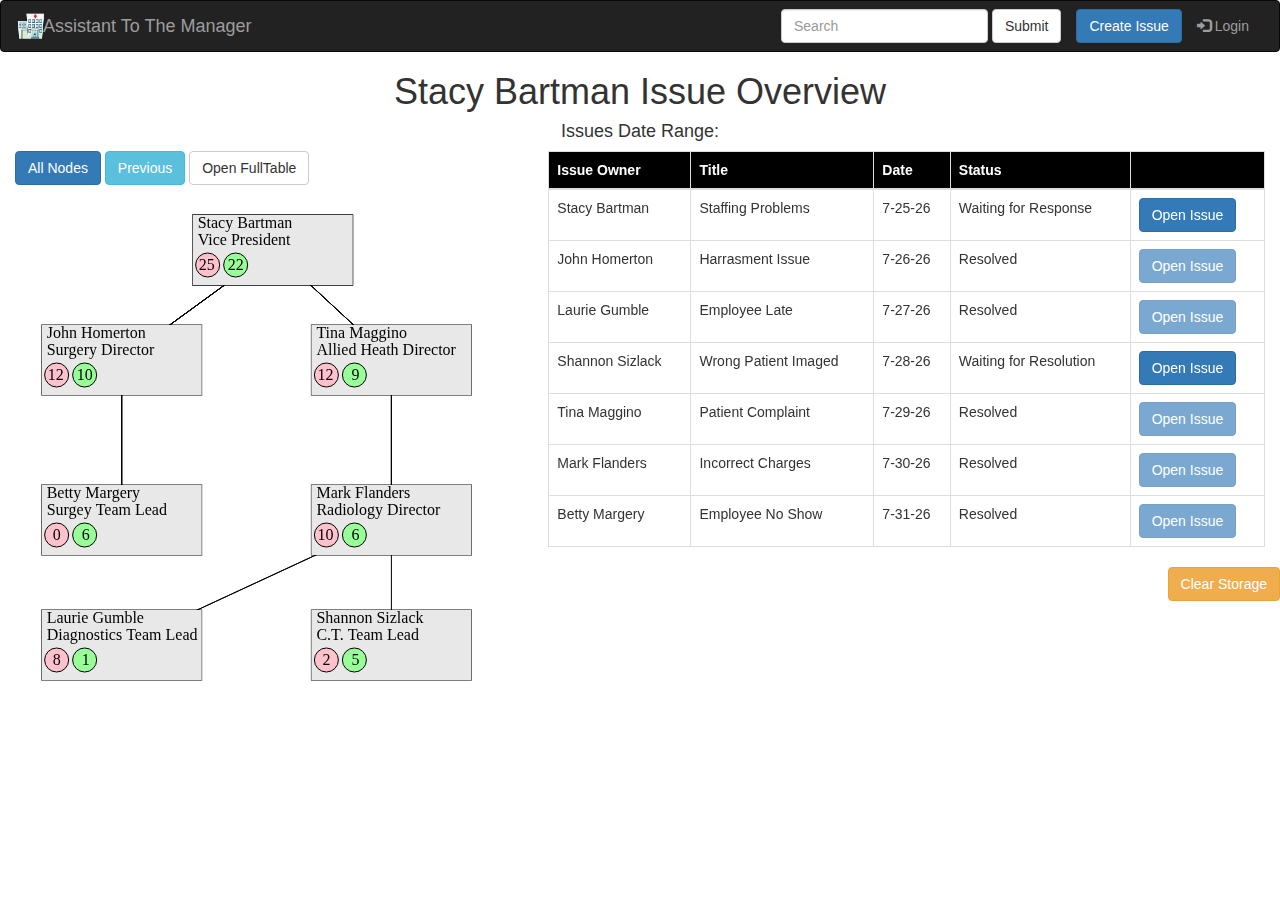
==== index.html @ 125e829d "love papa parse to local" ====
<!DOCTYPE html>
<html>

<head>
    <meta charset="UTF-8">
    <link rel="stylesheet" type="text/css" href="style/main.css?134544">
    <!-- Latest compiled and minified CSS -->
    <link rel="stylesheet" href="https://maxcdn.bootstrapcdn.com/bootstrap/3.4.1/css/bootstrap.min.css">

    <!-- jQuery library -->
    <script src="https://ajax.googleapis.com/ajax/libs/jquery/3.5.1/jquery.min.js"></script>

    <!-- Latest compiled JavaScript -->
    <script src="https://maxcdn.bootstrapcdn.com/bootstrap/3.4.1/js/bootstrap.min.js"></script>

    <script src="libs/papaparse.min.js"></script>

    <link rel="stylesheet" type="text/css" href="https://cdn.datatables.net/1.10.21/css/jquery.dataTables.css">
  
    <script type="text/javascript" charset="utf8" src="https://cdn.datatables.net/1.10.21/js/jquery.dataTables.js"></script>

    <title>Assistant To The Manager</title>
    <link rel="shortcut icon" href="favicon.ico" />
    <meta name="viewport" content="width=device-width, initial-scale=1">
</head>

<body>

    <nav class="navbar navbar-inverse">
        <div class="container-fluid">
            <div class="navbar-header">
                <button type="button" class="navbar-toggle collapsed" data-toggle="collapse"
                    data-target="#bs-example-navbar-collapse-1" aria-expanded="false">
                    <span class="sr-only">Toggle navigation</span>
                    <span class="icon-bar"></span>
                    <span class="icon-bar"></span>
                    <span class="icon-bar"></span>
                </button>
                <a class="navbar-brand padding-right-reduced" id="padding-top-ten" href="index.html"><img height="30" width="30" src="assets/hospital.png"/></a>
                <a class="navbar-brand padding-left-reduced" href="index.html">Assistant To The Manager</a>
            </div>
            <!-- Collect the nav links, forms, and other content for toggling -->
            <div class="collapse navbar-collapse" id="bs-example-navbar-collapse-1">
                <ul class="nav navbar-nav navbar-right">
                    <li><a href="createIssue.html" class="zero-padding"><button
                                class="btn btn-primary navbar-btn">Create
                                Issue</button></a>
                    </li>
                    <li><a href="#"><span class="glyphicon glyphicon-log-in"></span> Login</a></li>
                </ul>
                <form class="navbar-form navbar-right" action="/action_page.php">
                    <div class="form-group">
                        <input type="text" class="form-control" placeholder="Search">
                    </div>
                    <button type="submit" class="btn btn-default">Submit</button>
                </form>
            </div>
        </div>
    </nav>
    <div class="container-fluid">
        <div class="row">
            <div class="col-md-12 text-center">
                <h1 class="zero-top-margin"><span id="title-name">Temp</span> Issue Overview</h1>
                <h4>Issues Date Range: <span id="date-range"></span> </h4>               
            </div>           
        </div>
        <div class="row">
            <div class="col-md-5 col-sm-12 left-half" id="parent">
                <div class=" text-left hidden-sm hidden-xs ">
                    <button class="btn btn-primary" id="home-view">All Nodes</button>
                    <button class="btn btn-info" id="previous-view">Previous</button>
                    <button class="btn btn-default hidden-sm hidden-xs" id="open-issue">Open FullTable</button>
                </div>
                <div class="text-center hidden-md hidden-lg hidden-xl">
                    <button class="btn btn-primary" id="home-view">All Nodes</button>
                    <button class="btn btn-info" id="previous-view">Previous</button>
                    
                </div>
                <Canvas id="myCanvas"></Canvas>
            </div>
            <div class=" col-md-7 hidden-xs">
                <table  id="myTable" class="table table-sm table-bordered table-responsive">
                    <thead class="theader-background-black white-text">
                        <tr>
                            <th>Issue Owner</th>
                            <th>Title</th>
                            <th>Date</th>
                            <th>Status</th>
                            <th></th>
                        </tr>
                    </thead>
                    <tbody id='table-data'>
                    </tbody>
                </table>
            </div>
            <div class="col-sm-12 hidden-sm hidden-md hidden-lg hidden-xl">
                <h2 class="text-center zero-top-margin">Issues</h2>
                <div id="panel-holder-div"></div>
        </div>
        <footer class="text-right">
            <button class="btn btn-warning" id="clear-storage">Clear Storage</button>
        </footer>
    </div>

    <script src="javascript/main.js?1356544"></script>
</body>

</html>
---- style/main.css ----
.left-half{  
   /* border: 1px solid pink; */
   height: 600px;  
   overflow-x:hidden;
   overflow-y:hidden;
    width:100%;
   /* You may also want to try adding:*/
    margin: 0;
    padding: 0;
   /* background-color: royalblue;*/
}

.theader-background-primary{
   background-color: #428BCA;
}

.theader-background-black{
   background-color: black;
}

.white-text{
   color: white;
}

.zero-padding{
   padding: 0 !important;
}

.zero-top-margin{
   margin-top: 0 !important;
}

.leader-checkbox{
   margin-right: 8px !important;
   vertical-align: top !important;
}

.less-margin-bottom{
   margin-bottom: 0px;
}

.padding-right-reduced{
   padding-right: 6px !important;
}

.padding-left-reduced{
   padding-left: 6px !important;
}

#padding-top-ten{
   padding-top: 10px;
}

.not-bold{
   font-weight: 300;
}

.more-margin-top{
   margin-top: 6px;
}

.more-more-margin-top{
   margin-top: 12px;
}

/*Main Form Styling*/
.main-form{
   border: 1px solid black;
   padding: 24px;
   border-radius: 12px;
   background-color: #E9ECEF;
   margin-bottom: 24px;
}

/*history elements*/
.history-element{
   margin-bottom: 18px;
}

.history-paragraph{
   border: 1px solid black;
   border-radius: 6px;
   background-color: white;;
   margin-bottom: 6px;
   padding: 12px;
}
/*panels*/
.my-panel-label{
   margin-left: 14px;
   font-size: 18px;
   min-width: 100px;
   font-weight: bold !important;
   display: inline-block;
}

.panel-content{
   font-size: 18px;
}
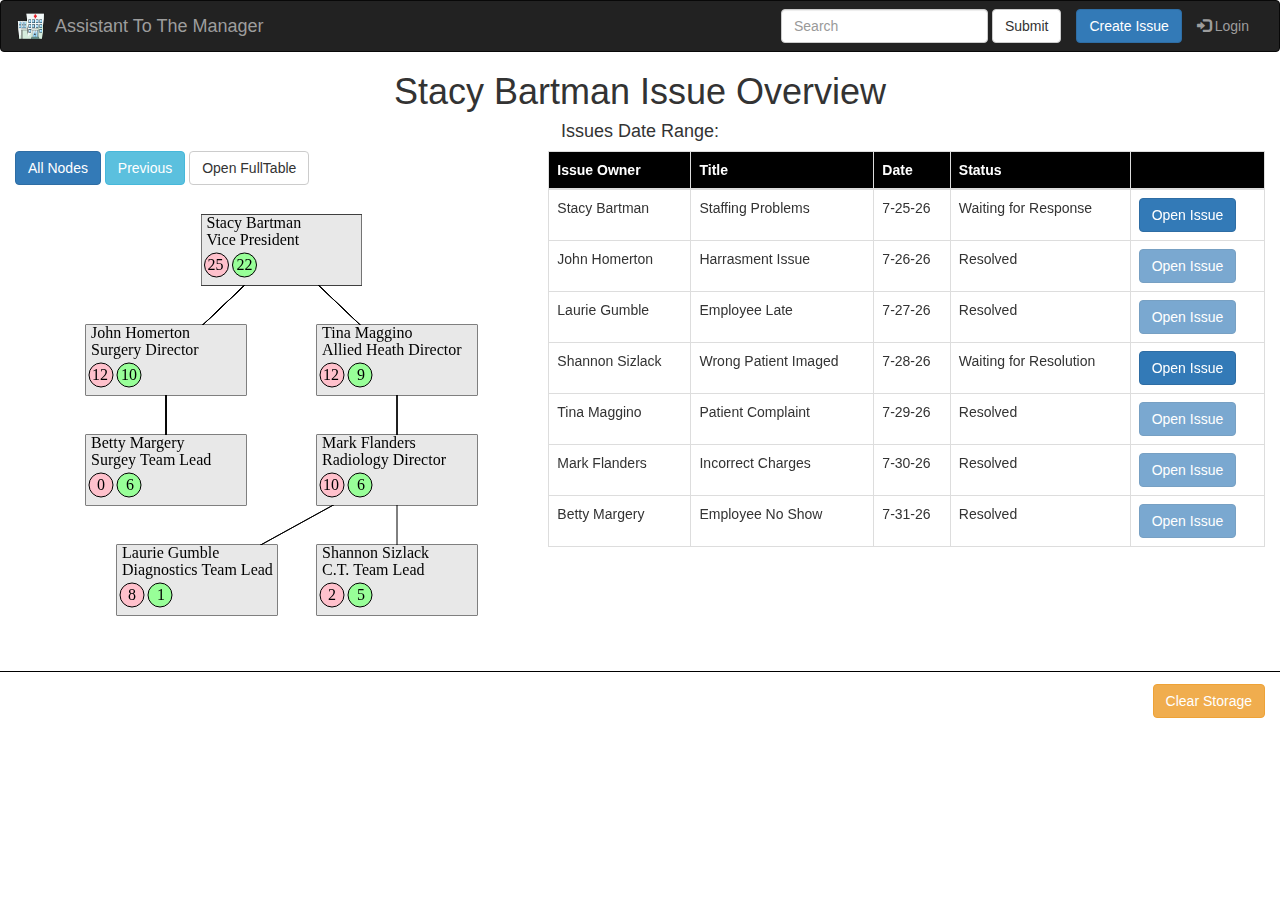
==== commit 7491cab1: "better touch and layout" ====
--- a/index.html
+++ b/index.html
@@ -3,7 +3,7 @@
 
 <head>
     <meta charset="UTF-8">
-    <link rel="stylesheet" type="text/css" href="style/main.css?134544">
+    <link rel="stylesheet" type="text/css" href="style/main.css?13454">
     <!-- Latest compiled and minified CSS -->
     <link rel="stylesheet" href="https://maxcdn.bootstrapcdn.com/bootstrap/3.4.1/css/bootstrap.min.css">
 
@@ -16,8 +16,9 @@
     <script src="libs/papaparse.min.js"></script>
 
     <link rel="stylesheet" type="text/css" href="https://cdn.datatables.net/1.10.21/css/jquery.dataTables.css">
-  
-    <script type="text/javascript" charset="utf8" src="https://cdn.datatables.net/1.10.21/js/jquery.dataTables.js"></script>
+
+    <script type="text/javascript" charset="utf8"
+        src="https://cdn.datatables.net/1.10.21/js/jquery.dataTables.js"></script>
 
     <title>Assistant To The Manager</title>
     <link rel="shortcut icon" href="favicon.ico" />
@@ -36,7 +37,8 @@
                     <span class="icon-bar"></span>
                     <span class="icon-bar"></span>
                 </button>
-                <a class="navbar-brand padding-right-reduced" id="padding-top-ten" href="index.html"><img height="30" width="30" src="assets/hospital.png"/></a>
+                <a class="navbar-brand padding-right-reduced" id="padding-top-ten" href="index.html"><img height="30"
+                        width="30" src="assets/hospital.png" /></a>
                 <a class="navbar-brand padding-left-reduced" href="index.html">Assistant To The Manager</a>
             </div>
             <!-- Collect the nav links, forms, and other content for toggling -->
@@ -61,25 +63,25 @@
         <div class="row">
             <div class="col-md-12 text-center">
                 <h1 class="zero-top-margin"><span id="title-name">Temp</span> Issue Overview</h1>
-                <h4>Issues Date Range: <span id="date-range"></span> </h4>               
-            </div>           
+                <h4>Issues Date Range: <span id="date-range"></span> </h4>
+            </div>
         </div>
         <div class="row">
             <div class="col-md-5 col-sm-12 left-half" id="parent">
-                <div class=" text-left hidden-sm hidden-xs ">
+                <div class="text-left ">
                     <button class="btn btn-primary" id="home-view">All Nodes</button>
                     <button class="btn btn-info" id="previous-view">Previous</button>
                     <button class="btn btn-default hidden-sm hidden-xs" id="open-issue">Open FullTable</button>
                 </div>
-                <div class="text-center hidden-md hidden-lg hidden-xl">
-                    <button class="btn btn-primary" id="home-view">All Nodes</button>
-                    <button class="btn btn-info" id="previous-view">Previous</button>
-                    
-                </div>
+                <!-- <div class="text-center hidden-md hidden-lg hidden-xl">
+                    <button class="btn btn-primary" id="home-view-2">All Nodes</button>
+                    <button class="btn btn-info" id="previous-view-2">Previous</button>
+
+                </div> -->
                 <Canvas id="myCanvas"></Canvas>
             </div>
             <div class=" col-md-7 hidden-xs">
-                <table  id="myTable" class="table table-sm table-bordered table-responsive">
+                <table id="myTable" class="table table-sm table-bordered table-responsive">
                     <thead class="theader-background-black white-text">
                         <tr>
                             <th>Issue Owner</th>
@@ -96,13 +98,15 @@
             <div class="col-sm-12 hidden-sm hidden-md hidden-lg hidden-xl">
                 <h2 class="text-center zero-top-margin">Issues</h2>
                 <div id="panel-holder-div"></div>
+            </div>
+          
         </div>
-        <footer class="text-right">
-            <button class="btn btn-warning" id="clear-storage">Clear Storage</button>
-        </footer>
-    </div>
-
-    <script src="javascript/main.js?1356544"></script>
+        <div class="row">
+            <div class="col-sm-12 col-lg-12 text-right footer-div">
+                    <button class="btn btn-warning" id="clear-storage">Clear Storage</button>
+            </div>
+        </div>
+        <script src="javascript/main.js?1356544"></script>
 </body>
 
 </html>--- a/style/main.css
+++ b/style/main.css
@@ -1,6 +1,6 @@
 .left-half{  
    /* border: 1px solid pink; */
-   height: 600px;  
+   height: 520px;   
    overflow-x:hidden;
    overflow-y:hidden;
     width:100%;
@@ -40,11 +40,11 @@
 }
 
 .padding-right-reduced{
-   padding-right: 6px !important;
+   padding-right: 12px !important;
 }
 
 .padding-left-reduced{
-   padding-left: 6px !important;
+   padding-left: 12px !important;
 }
 
 #padding-top-ten{
@@ -61,6 +61,11 @@
 
 .more-more-margin-top{
    margin-top: 12px;
+}
+
+.footer-div{
+   border-top: 1px solid black;
+   padding: 12px;
 }
 
 /*Main Form Styling*/
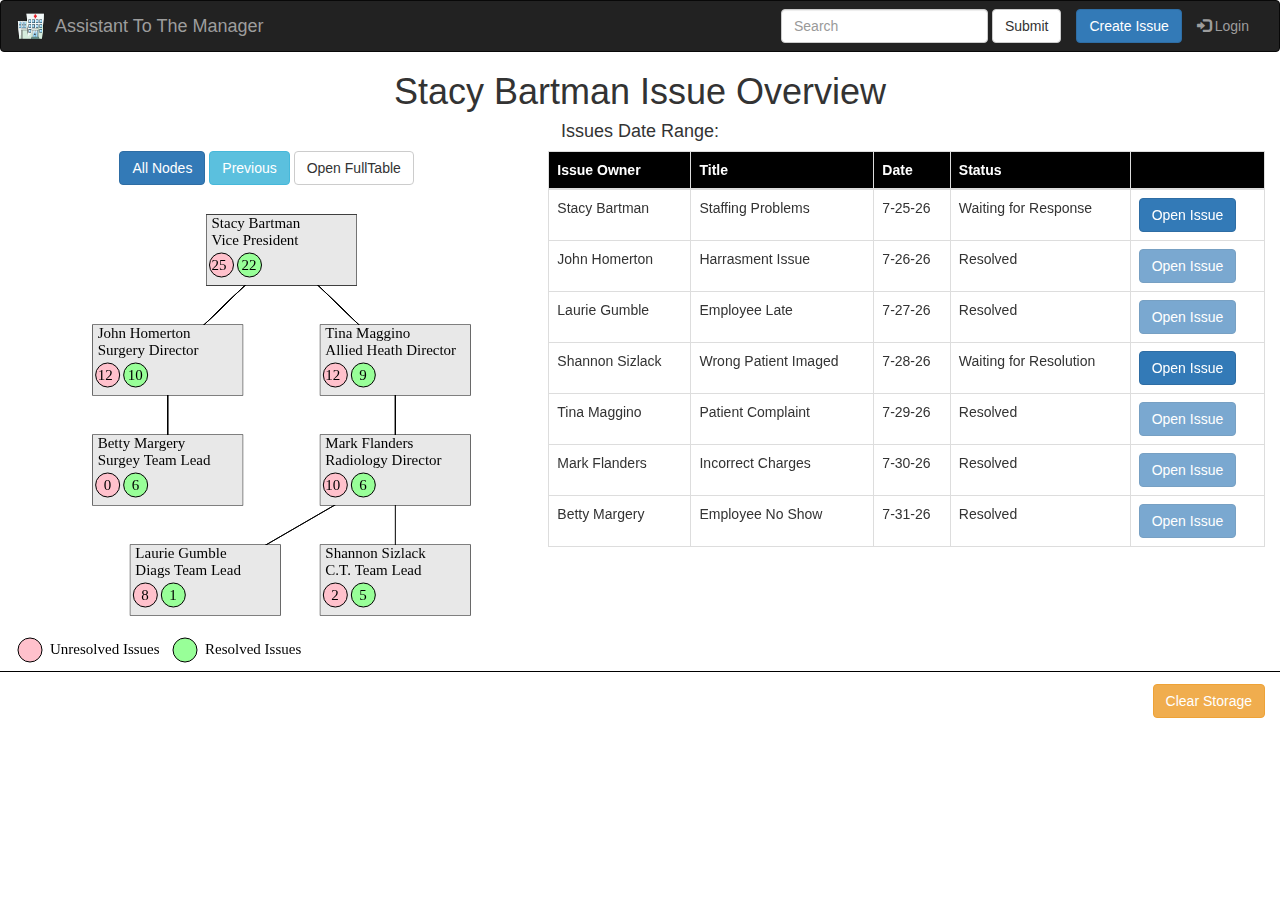
==== commit 9af78768: "changes to mobile" ====
--- a/index.html
+++ b/index.html
@@ -68,7 +68,7 @@
         </div>
         <div class="row">
             <div class="col-md-5 col-sm-12 left-half" id="parent">
-                <div class="text-left ">
+                <div class="text-md-left text-center">
                     <button class="btn btn-primary" id="home-view">All Nodes</button>
                     <button class="btn btn-info" id="previous-view">Previous</button>
                     <button class="btn btn-default hidden-sm hidden-xs" id="open-issue">Open FullTable</button>
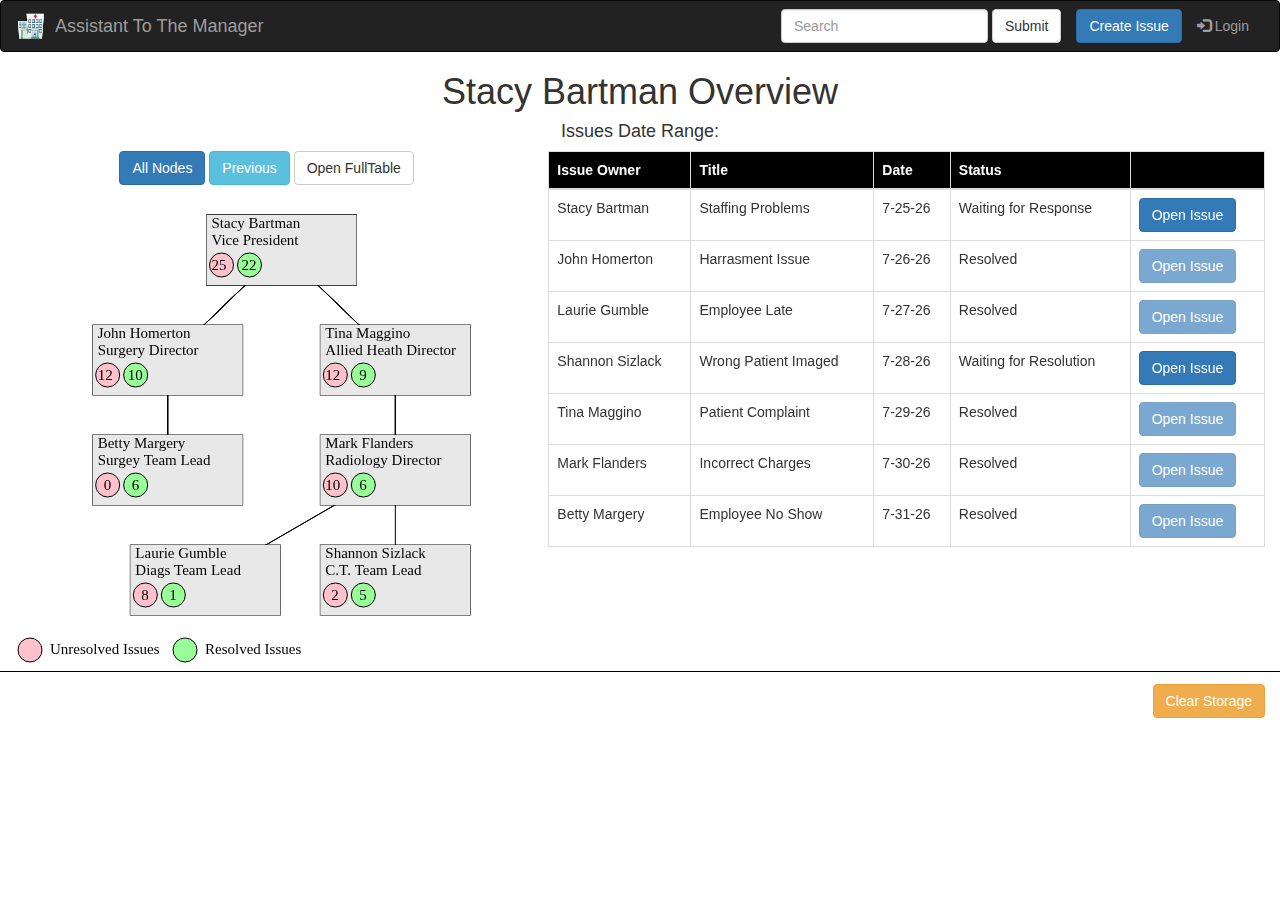
==== commit 48263f0e: "change button click of mobile" ====
--- a/index.html
+++ b/index.html
@@ -27,7 +27,7 @@
 
 <body>
 
-    <nav class="navbar navbar-inverse">
+    <nav class="navbar navbar-inverse" id="navbar-main">
         <div class="container-fluid">
             <div class="navbar-header">
                 <button type="button" class="navbar-toggle collapsed" data-toggle="collapse"
@@ -61,8 +61,8 @@
     </nav>
     <div class="container-fluid">
         <div class="row">
-            <div class="col-md-12 text-center">
-                <h1 class="zero-top-margin"><span id="title-name">Temp</span> Issue Overview</h1>
+            <div class="col-md-12 text-center" id="text-holder">
+                <h1 class="zero-top-margin"><span id="title-name">Temp</span> Overview</h1>
                 <h4>Issues Date Range: <span id="date-range"></span> </h4>
             </div>
         </div>
@@ -80,7 +80,7 @@
                 </div> -->
                 <Canvas id="myCanvas"></Canvas>
             </div>
-            <div class=" col-md-7 hidden-xs">
+            <div class="col-md-7 hidden-xs">
                 <table id="myTable" class="table table-sm table-bordered table-responsive">
                     <thead class="theader-background-black white-text">
                         <tr>
--- a/style/main.css
+++ b/style/main.css
@@ -36,7 +36,19 @@
 }
 
 .less-margin-bottom{
-   margin-bottom: 0px;
+   margin-bottom: 0px !important;
+}
+
+.less-margin-top{
+   margin-top: 0px;
+}
+
+.tiny-margin-top{
+   margin-top: 6px !important;
+}
+
+.no-margin{
+   margin: 0 !important;
 }
 
 .padding-right-reduced{
@@ -52,7 +64,7 @@
 }
 
 .not-bold{
-   font-weight: 300;
+   font-weight: 300 !important;
 }
 
 .more-margin-top{
@@ -61,6 +73,10 @@
 
 .more-more-margin-top{
    margin-top: 12px;
+}
+
+.margin-left{
+   margin-left: 16px;;
 }
 
 .footer-div{
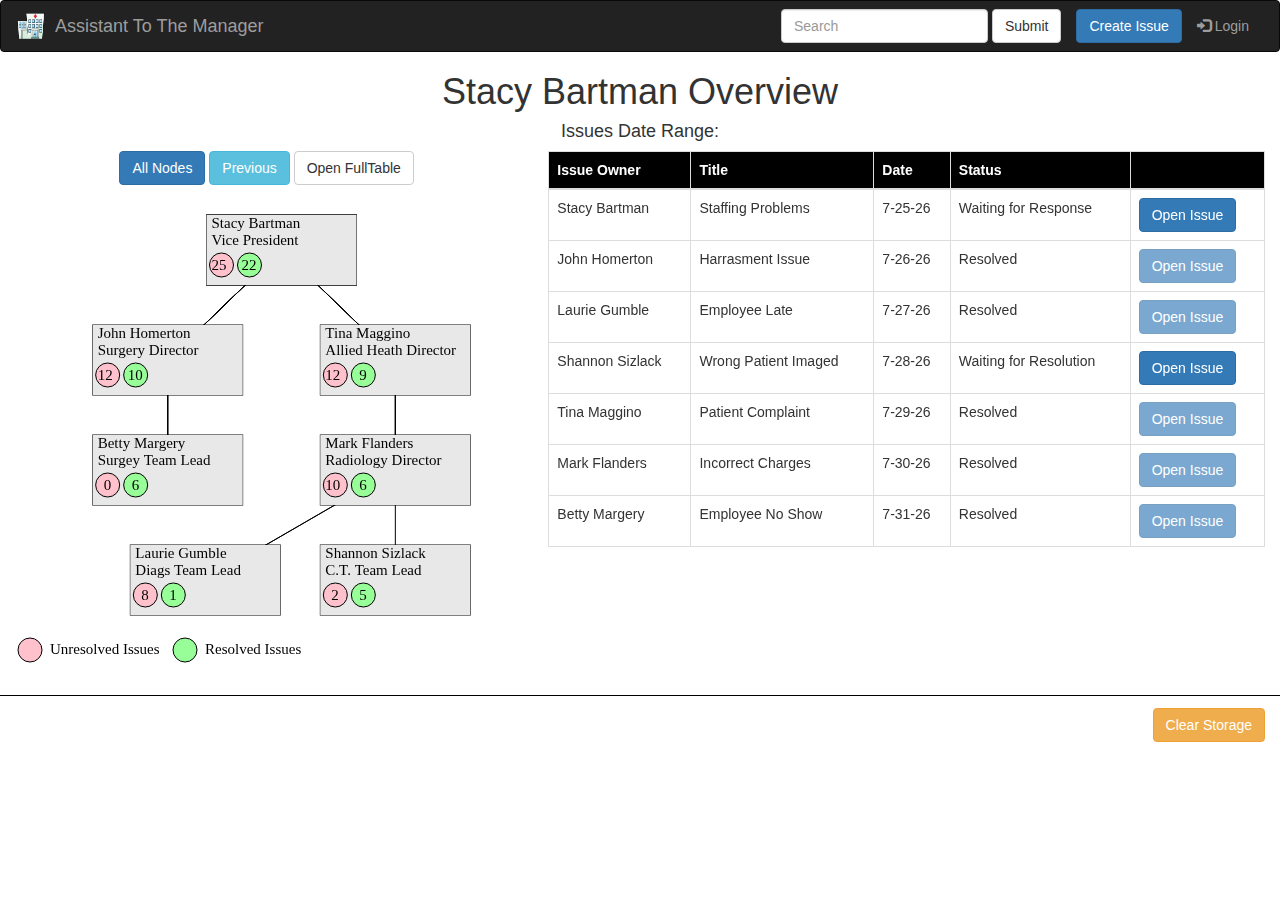
==== commit b5e42807: "fix medium screen clicks" ====
--- a/index.html
+++ b/index.html
@@ -3,7 +3,7 @@
 
 <head>
     <meta charset="UTF-8">
-    <link rel="stylesheet" type="text/css" href="style/main.css?13454">
+    <link rel="stylesheet" type="text/css" href="style/main.css?1344454">
     <!-- Latest compiled and minified CSS -->
     <link rel="stylesheet" href="https://maxcdn.bootstrapcdn.com/bootstrap/3.4.1/css/bootstrap.min.css">
 
@@ -61,26 +61,21 @@
     </nav>
     <div class="container-fluid">
         <div class="row">
-            <div class="col-md-12 text-center" id="text-holder">
+            <div class="col-md-12 col-sm-12 col-lg-12 col-xs-12 text-center" id="text-holder">
                 <h1 class="zero-top-margin"><span id="title-name">Temp</span> Overview</h1>
                 <h4>Issues Date Range: <span id="date-range"></span> </h4>
             </div>
         </div>
         <div class="row">
-            <div class="col-md-5 col-sm-12 left-half" id="parent">
+            <div class="col-md-5 col-sm-12 col-lg-5 left-half" id="parent">
                 <div class="text-md-left text-center">
                     <button class="btn btn-primary" id="home-view">All Nodes</button>
                     <button class="btn btn-info" id="previous-view">Previous</button>
                     <button class="btn btn-default hidden-sm hidden-xs" id="open-issue">Open FullTable</button>
                 </div>
-                <!-- <div class="text-center hidden-md hidden-lg hidden-xl">
-                    <button class="btn btn-primary" id="home-view-2">All Nodes</button>
-                    <button class="btn btn-info" id="previous-view-2">Previous</button>
-
-                </div> -->
                 <Canvas id="myCanvas"></Canvas>
             </div>
-            <div class="col-md-7 hidden-xs">
+            <div class="col-md-7 col-sm-12 col-lg-7 hidden-xs">
                 <table id="myTable" class="table table-sm table-bordered table-responsive">
                     <thead class="theader-background-black white-text">
                         <tr>
@@ -95,15 +90,14 @@
                     </tbody>
                 </table>
             </div>
-            <div class="col-sm-12 hidden-sm hidden-md hidden-lg hidden-xl">
+            <div class="col-sm-12  hidden-sm hidden-md hidden-lg hidden-xl">
                 <h2 class="text-center zero-top-margin">Issues</h2>
                 <div id="panel-holder-div"></div>
             </div>
-          
         </div>
         <div class="row">
             <div class="col-sm-12 col-lg-12 text-right footer-div">
-                    <button class="btn btn-warning" id="clear-storage">Clear Storage</button>
+                <button class="btn btn-warning" id="clear-storage">Clear Storage</button>
             </div>
         </div>
         <script src="javascript/main.js?1356544"></script>
--- a/style/main.css
+++ b/style/main.css
@@ -3,11 +3,10 @@
    height: 520px;   
    overflow-x:hidden;
    overflow-y:hidden;
-    width:100%;
-   /* You may also want to try adding:*/
-    margin: 0;
-    padding: 0;
-   /* background-color: royalblue;*/
+   width:100%;
+   margin: 0;
+   padding: 0;
+   margin-bottom: 24px;
 }
 
 .theader-background-primary{
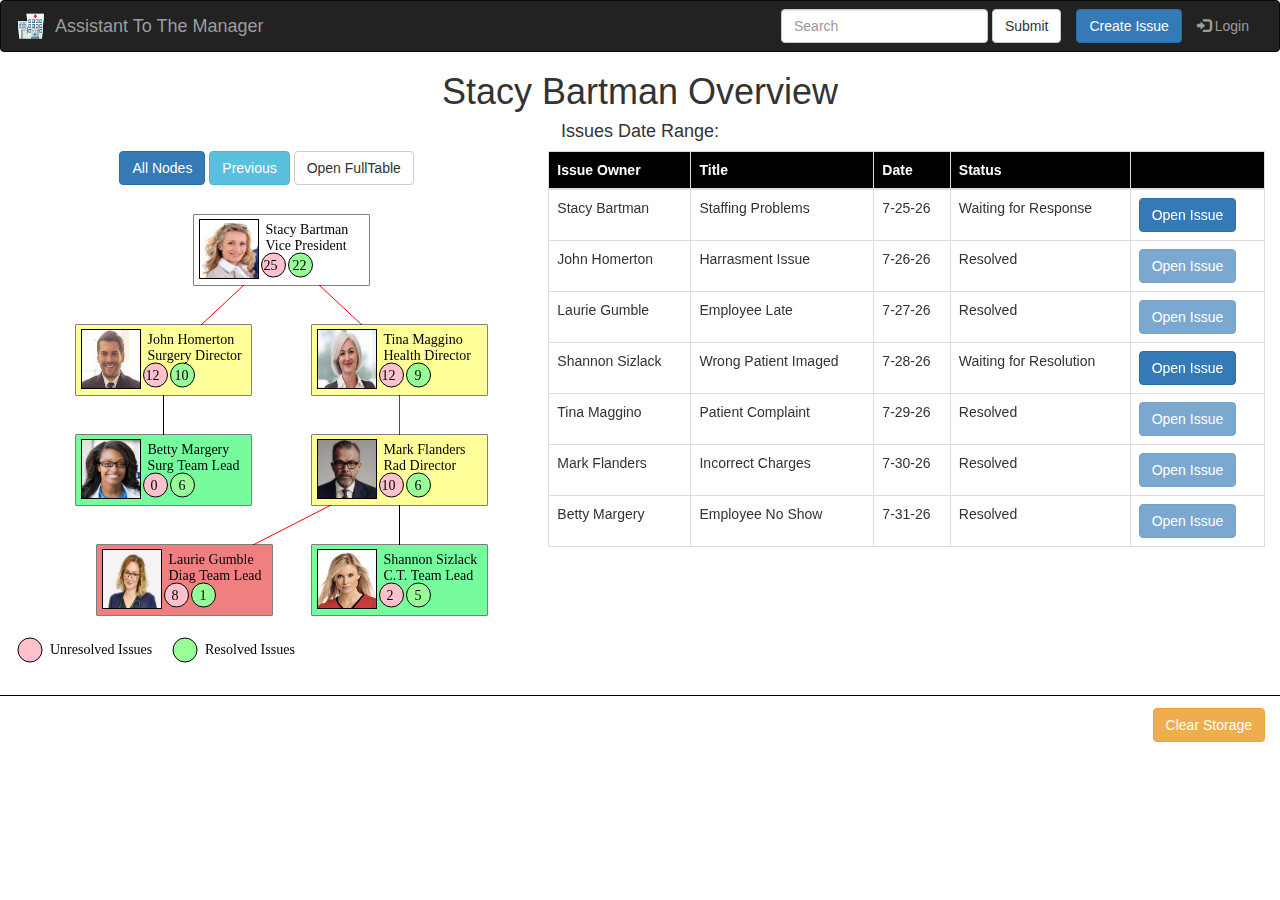
==== commit c492b24f: "added images" ====
--- a/index.html
+++ b/index.html
@@ -3,7 +3,7 @@
 
 <head>
     <meta charset="UTF-8">
-    <link rel="stylesheet" type="text/css" href="style/main.css?1344454">
+    <link rel="stylesheet" type="text/css" href="style/main.css?144344454">
     <!-- Latest compiled and minified CSS -->
     <link rel="stylesheet" href="https://maxcdn.bootstrapcdn.com/bootstrap/3.4.1/css/bootstrap.min.css">
 
@@ -73,6 +73,7 @@
                     <button class="btn btn-info" id="previous-view">Previous</button>
                     <button class="btn btn-default hidden-sm hidden-xs" id="open-issue">Open FullTable</button>
                 </div>
+                <span id="image-span"></span>
                 <Canvas id="myCanvas"></Canvas>
             </div>
             <div class="col-md-7 col-sm-12 col-lg-7 hidden-xs">
--- a/style/main.css
+++ b/style/main.css
@@ -7,6 +7,11 @@
    margin: 0;
    padding: 0;
    margin-bottom: 24px;
+   position: relative;
+}
+
+#parent{
+   position: relative;
 }
 
 .theader-background-primary{
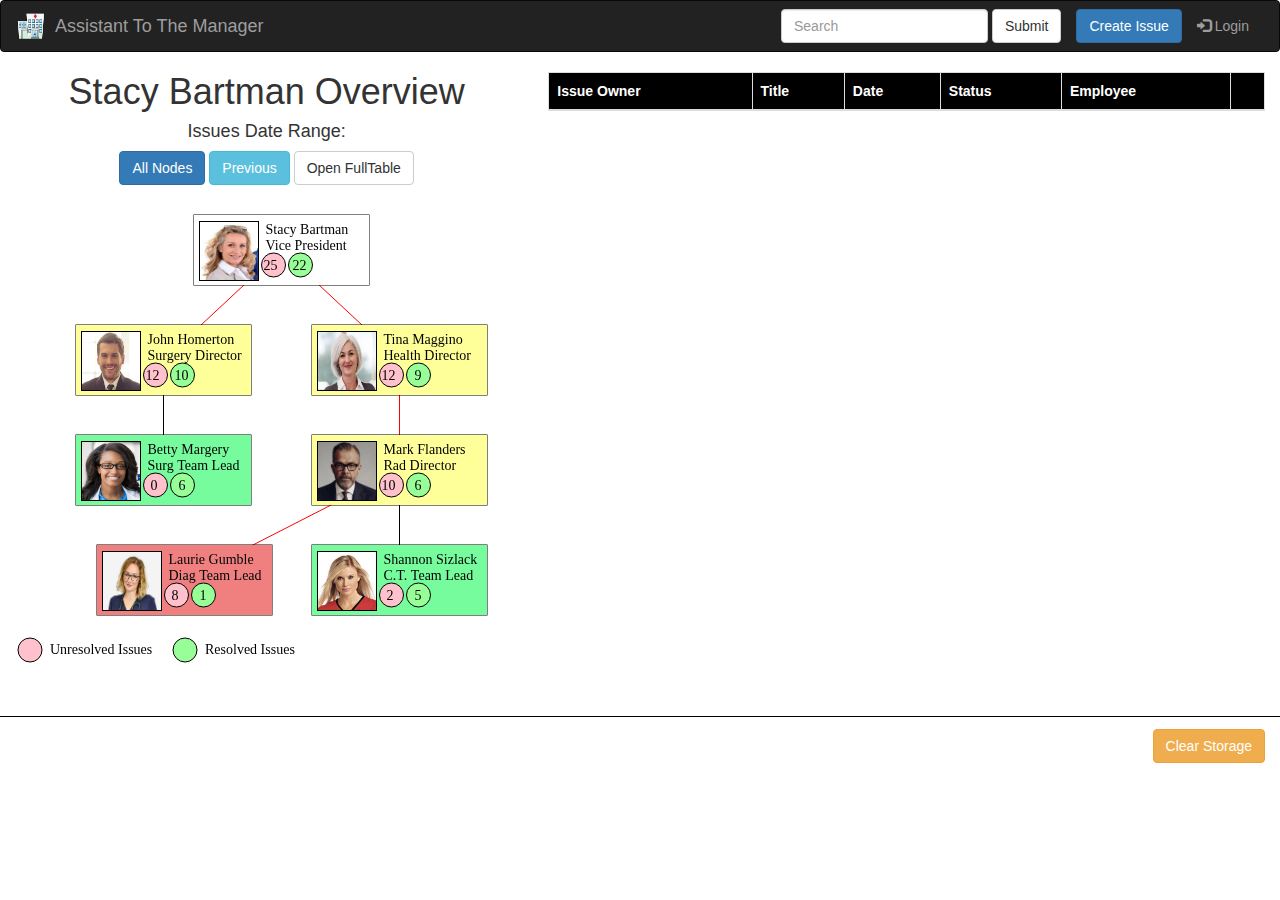
==== commit a8c412f3: "complete the issues" ====
--- a/index.html
+++ b/index.html
@@ -3,7 +3,7 @@
 
 <head>
     <meta charset="UTF-8">
-    <link rel="stylesheet" type="text/css" href="style/main.css?144344454">
+    <link rel="stylesheet" type="text/css" href="style/main.css?1443555454">
     <!-- Latest compiled and minified CSS -->
     <link rel="stylesheet" href="https://maxcdn.bootstrapcdn.com/bootstrap/3.4.1/css/bootstrap.min.css">
 
@@ -48,7 +48,7 @@
                                 class="btn btn-primary navbar-btn">Create
                                 Issue</button></a>
                     </li>
-                    <li><a href="#"><span class="glyphicon glyphicon-log-in"></span> Login</a></li>
+                    <li><a href="login.html"><span class="glyphicon glyphicon-log-in"></span> Login</a></li>
                 </ul>
                 <form class="navbar-form navbar-right" action="/action_page.php">
                     <div class="form-group">
@@ -59,16 +59,12 @@
             </div>
         </div>
     </nav>
-    <div class="container-fluid">
-        <div class="row">
-            <div class="col-md-12 col-sm-12 col-lg-12 col-xs-12 text-center" id="text-holder">
-                <h1 class="zero-top-margin"><span id="title-name">Temp</span> Overview</h1>
-                <h4>Issues Date Range: <span id="date-range"></span> </h4>
-            </div>
-        </div>
+    <div class="container-fluid">        
         <div class="row">
             <div class="col-md-5 col-sm-12 col-lg-5 left-half" id="parent">
                 <div class="text-md-left text-center">
+                    <h1 class="zero-top-margin"><span id="title-name">Temp</span> Overview</h1>
+                    <h4>Issues Date Range: <span id="date-range"></span> </h4>
                     <button class="btn btn-primary" id="home-view">All Nodes</button>
                     <button class="btn btn-info" id="previous-view">Previous</button>
                     <button class="btn btn-default hidden-sm hidden-xs" id="open-issue">Open FullTable</button>
@@ -84,6 +80,7 @@
                             <th>Title</th>
                             <th>Date</th>
                             <th>Status</th>
+                            <th>Employee</th>
                             <th></th>
                         </tr>
                     </thead>
@@ -102,6 +99,7 @@
             </div>
         </div>
         <script src="javascript/main.js?1356544"></script>
+    </div>
 </body>
 
 </html>--- a/style/main.css
+++ b/style/main.css
@@ -1,6 +1,6 @@
 .left-half{  
    /* border: 1px solid pink; */
-   height: 520px;   
+   height: 620px;   
    overflow-x:hidden;
    overflow-y:hidden;
    width:100%;
@@ -88,6 +88,10 @@
    padding: 12px;
 }
 
+.head-image{
+   border: 1px solid black;
+}
+
 /*Main Form Styling*/
 .main-form{
    border: 1px solid black;
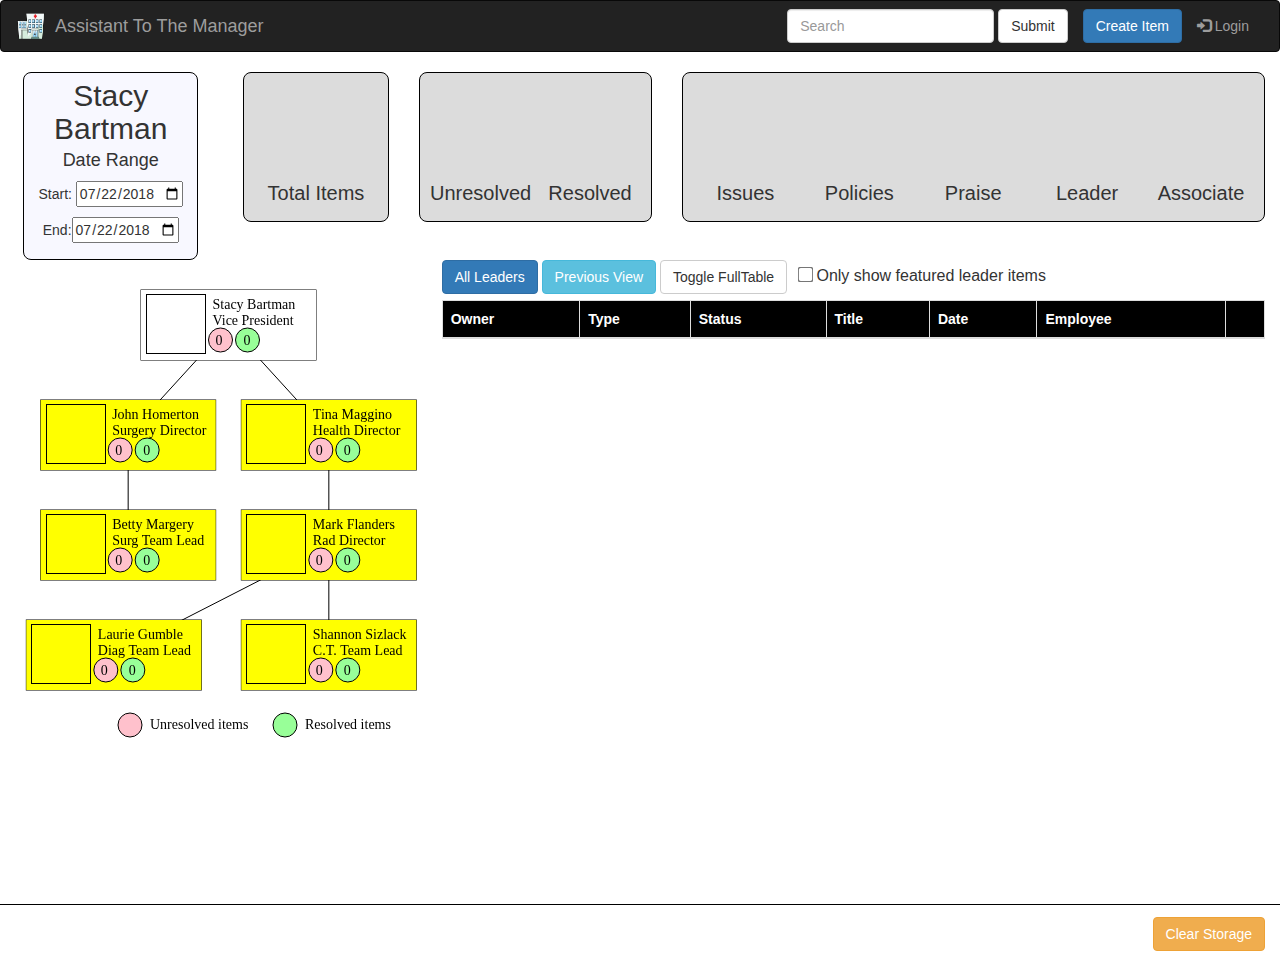
==== commit 5bb1b405: "version 1.1 ready" ====
--- a/index.html
+++ b/index.html
@@ -3,7 +3,7 @@
 
 <head>
     <meta charset="UTF-8">
-    <link rel="stylesheet" type="text/css" href="style/main.css?1443555454">
+    <link rel="stylesheet" type="text/css" href="style/main.css?1465544">
     <!-- Latest compiled and minified CSS -->
     <link rel="stylesheet" href="https://maxcdn.bootstrapcdn.com/bootstrap/3.4.1/css/bootstrap.min.css">
 
@@ -14,6 +14,8 @@
     <script src="https://maxcdn.bootstrapcdn.com/bootstrap/3.4.1/js/bootstrap.min.js"></script>
 
     <script src="libs/papaparse.min.js"></script>
+
+    <script src="libs/progressbar.js"></script>
 
     <link rel="stylesheet" type="text/css" href="https://cdn.datatables.net/1.10.21/css/jquery.dataTables.css">
 
@@ -44,9 +46,8 @@
             <!-- Collect the nav links, forms, and other content for toggling -->
             <div class="collapse navbar-collapse" id="bs-example-navbar-collapse-1">
                 <ul class="nav navbar-nav navbar-right">
-                    <li><a href="createIssue.html" class="zero-padding"><button
-                                class="btn btn-primary navbar-btn">Create
-                                Issue</button></a>
+                    <li><a href="createItem.html" class="zero-padding"><button class="btn btn-primary navbar-btn">Create
+                                Item</button></a>
                     </li>
                     <li><a href="login.html"><span class="glyphicon glyphicon-log-in"></span> Login</a></li>
                 </ul>
@@ -59,28 +60,94 @@
             </div>
         </div>
     </nav>
-    <div class="container-fluid">        
+    <div class="container-fluid">
         <div class="row">
-            <div class="col-md-5 col-sm-12 col-lg-5 left-half" id="parent">
-                <div class="text-md-left text-center">
-                    <h1 class="zero-top-margin"><span id="title-name">Temp</span> Overview</h1>
-                    <h4>Issues Date Range: <span id="date-range"></span> </h4>
-                    <button class="btn btn-primary" id="home-view">All Nodes</button>
-                    <button class="btn btn-info" id="previous-view">Previous</button>
-                    <button class="btn btn-default hidden-sm hidden-xs" id="open-issue">Open FullTable</button>
+            <div class="col-lg-2">
+                <div class=" info-holder">
+                <h2 class="zero-top-margin less-margin-bottom"><span id="title-name"></span></h2>
+                    <!-- <p class="text-center zero-top-margin"><img class="head-image" id="image" height="100" width="100"/></p>   -->
+                    <div class="picker-holder">
+                        <h4 class="tiny-margin-top">Date Range</h4>
+                        <p>Start: <input type="date" id="start-date" name="trip-start" value="2018-07-22" min="2018-01-01"
+                                max="2028-12-31"></p>
+                        <p>End:<input type="date" id="end-date" name="trip-start" value="2018-07-22" min="2018-01-01"
+                                max="2028-12-31"></p>
+                    </div>
+                    </div>
+            </div>
+            <div class="col-lg-10 no-padding-right">
+                <div class="graph-holder col-lg-2">
+                    <div class="inside-graph-holder">
+                        <div>
+                            <div class="progres-holder" id="TotalItems"></div>
+                            <p class="dashboard-label">Total Items</p>
+                        </div>
+                    </div>
                 </div>
+                <div class="graph-holder col-lg-3">
+                    <div class="inside-graph-holder">
+                        <div>
+                            <div class="progres-holder" id="Unresolved"></div>
+                            <p class="dashboard-label" id="unresolved-label">Unresolved</p>
+                        </div>
+                        <div>
+                            <div class="progres-holder" id="Resolved"></div>
+                            <p class="dashboard-label" id="resolved-label">Resolved</p>
+                        </div>
+                    </div>
+                </div>
+                <div class="graph-holder col-lg-7">
+                    <div class="inside-graph-holder">
+                        <div>
+                            <div class="progres-holder" id="Issues"></div>
+                            <p class="dashboard-label" id="issues-label">Issues</p>
+                        </div>
+                        <div>
+                            <div class="progres-holder" id="Policies"></div>
+                            <p class="dashboard-label" id="policies-label">Policies</p>
+                        </div>
+                        <div>
+                            <div class="progres-holder" id="Praise"></div>
+                            <p class="dashboard-label" id="praise-label">Praise</p>
+                        </div>
+                        <div>
+                            <div class="progres-holder" id="Leader"></div>
+                            <p class="dashboard-label" id="leader-label">Leader</p>
+                        </div>
+                        <div>
+                            <div class="progres-holder" id="Associate"></div>
+                            <p class="dashboard-label" id="associate-label">Associate</p>
+                        </div>
+                    </div>
+                </div>
+            </div>
+        </div>
+
+        <div class="row">
+            <div class="col-md-4 col-sm-12 left-half" id="parent">
                 <span id="image-span"></span>
                 <Canvas id="myCanvas"></Canvas>
             </div>
-            <div class="col-md-7 col-sm-12 col-lg-7 hidden-xs">
-                <table id="myTable" class="table table-sm table-bordered table-responsive">
+            <div class="col-md-8 col-sm-12" id="table-holder">
+                <div class="regular-marging-bottom" id="buttons-toggle">
+                    <button class="btn btn-primary" id="home-view">All Leaders</button>
+                    <button class="btn btn-info" id="previous-view">Previous View</button>
+                    <button class="btn btn-default hidden-sm hidden-xs" id="open-item">Toggle FullTable</button>
+                    <p class="checkbox-label display-inline margin-left-8 " ><input type="checkbox" id="mine-only" value="false" /> Only
+                        show featured
+                        leader items</p>
+                </div>
+                <table id="myTable" class="table table-bordered table-responsive">
                     <thead class="theader-background-black white-text">
                         <tr>
-                            <th>Issue Owner</th>
+                            <th>Owner</th>
+                            <th>Type</th>
+                            <th>Status</th>
                             <th>Title</th>
-                            <th>Date</th>
-                            <th>Status</th>
+                            <th id="wide-header" class="hide-on-load toggle-table">Description</th>
+                            <th>Date</th>                  
                             <th>Employee</th>
+                            <th id="less-wide-header" class="hide-on-load toggle-table">Creator</th>
                             <th></th>
                         </tr>
                     </thead>
@@ -88,18 +155,18 @@
                     </tbody>
                 </table>
             </div>
-            <div class="col-sm-12  hidden-sm hidden-md hidden-lg hidden-xl">
-                <h2 class="text-center zero-top-margin">Issues</h2>
+            <!-- <div class="col-sm-12  hidden-sm hidden-md hidden-lg hidden-xl">
+                <h2 class="text-center zero-top-margin">Items</h2>
                 <div id="panel-holder-div"></div>
-            </div>
+            </div> -->
         </div>
         <div class="row">
             <div class="col-sm-12 col-lg-12 text-right footer-div">
                 <button class="btn btn-warning" id="clear-storage">Clear Storage</button>
             </div>
         </div>
-        <script src="javascript/main.js?1356544"></script>
     </div>
+    <script src="javascript/main.js?1356544"></script>
 </body>
 
 </html>--- a/style/main.css
+++ b/style/main.css
@@ -39,6 +39,10 @@
    vertical-align: top !important;
 }
 
+.regular-marging-bottom{
+   margin-bottom: 6px  !important;
+}
+
 .less-margin-bottom{
    margin-bottom: 0px !important;
 }
@@ -51,6 +55,10 @@
    margin-top: 6px !important;
 }
 
+.no-padding-right{
+   padding-right: 0px !important;
+}
+
 .no-margin{
    margin: 0 !important;
 }
@@ -71,6 +79,10 @@
    font-weight: 300 !important;
 }
 
+.margin-left-8{
+   margin-left: 8px;
+}
+
 .more-margin-top{
    margin-top: 6px;
 }
@@ -80,9 +92,12 @@
 }
 
 .margin-left{
-   margin-left: 16px;;
-}
-
+   margin-left: 20px !important;
+}
+
+.display-inline{
+   display: inline;
+}
 .footer-div{
    border-top: 1px solid black;
    padding: 12px;
@@ -90,6 +105,29 @@
 
 .head-image{
    border: 1px solid black;
+}
+
+#mine-only{
+   margin-top: 8px;
+   -ms-transform: scale(1.2); /* IE */
+   -moz-transform: scale(1.2); /* FF */
+   transform: scale(1.2);  
+}
+
+.checkbox-label{
+   font-size: 16px;
+}
+
+#myTable{
+   width: 100% !important;;
+}
+
+.hide-on-load{
+   display: none;
+}
+
+.table-cell-display{
+   display: table-cell;
 }
 
 /*Main Form Styling*/
@@ -99,6 +137,17 @@
    border-radius: 12px;
    background-color: #E9ECEF;
    margin-bottom: 24px;
+}
+
+.item-details-holder{
+   display: flex;
+   flex-direction: row;
+   justify-content:flex-start;
+   margin-top: 8px;
+}
+
+.item-holder{
+   width: 40%;
 }
 
 /*history elements*/
@@ -124,4 +173,48 @@
 
 .panel-content{
    font-size: 18px;
-}+}
+
+/*graph area on main page */
+.graph-holder{
+   height: 150px;  
+   margin-bottom: 8px;
+   padding-right: 4px;
+ 
+}
+
+.inside-graph-holder{
+   height: 100%;
+   border: 1px solid black;
+   border-radius: 8px;
+   background-color: #DCDCDC;
+   display: flex;
+   flex-direction: row;
+   justify-content:space-around;
+   padding: 6px;
+}
+
+.progres-holder{
+   height: 100px;
+   width: 100px;
+}
+
+.dashboard-label{
+   font-size: 20px;
+   text-align: center;
+}
+
+.info-holder{
+   text-align: center;
+   padding: 6px;
+   border: 1px solid black;
+   min-height: 150px !important;
+   border-radius: 8px;
+   background-color: #F8F8FF;
+   margin-left: 8px;
+}
+
+.picker-holder{
+   font-size: 14px !important;
+   text-align: center;
+}
